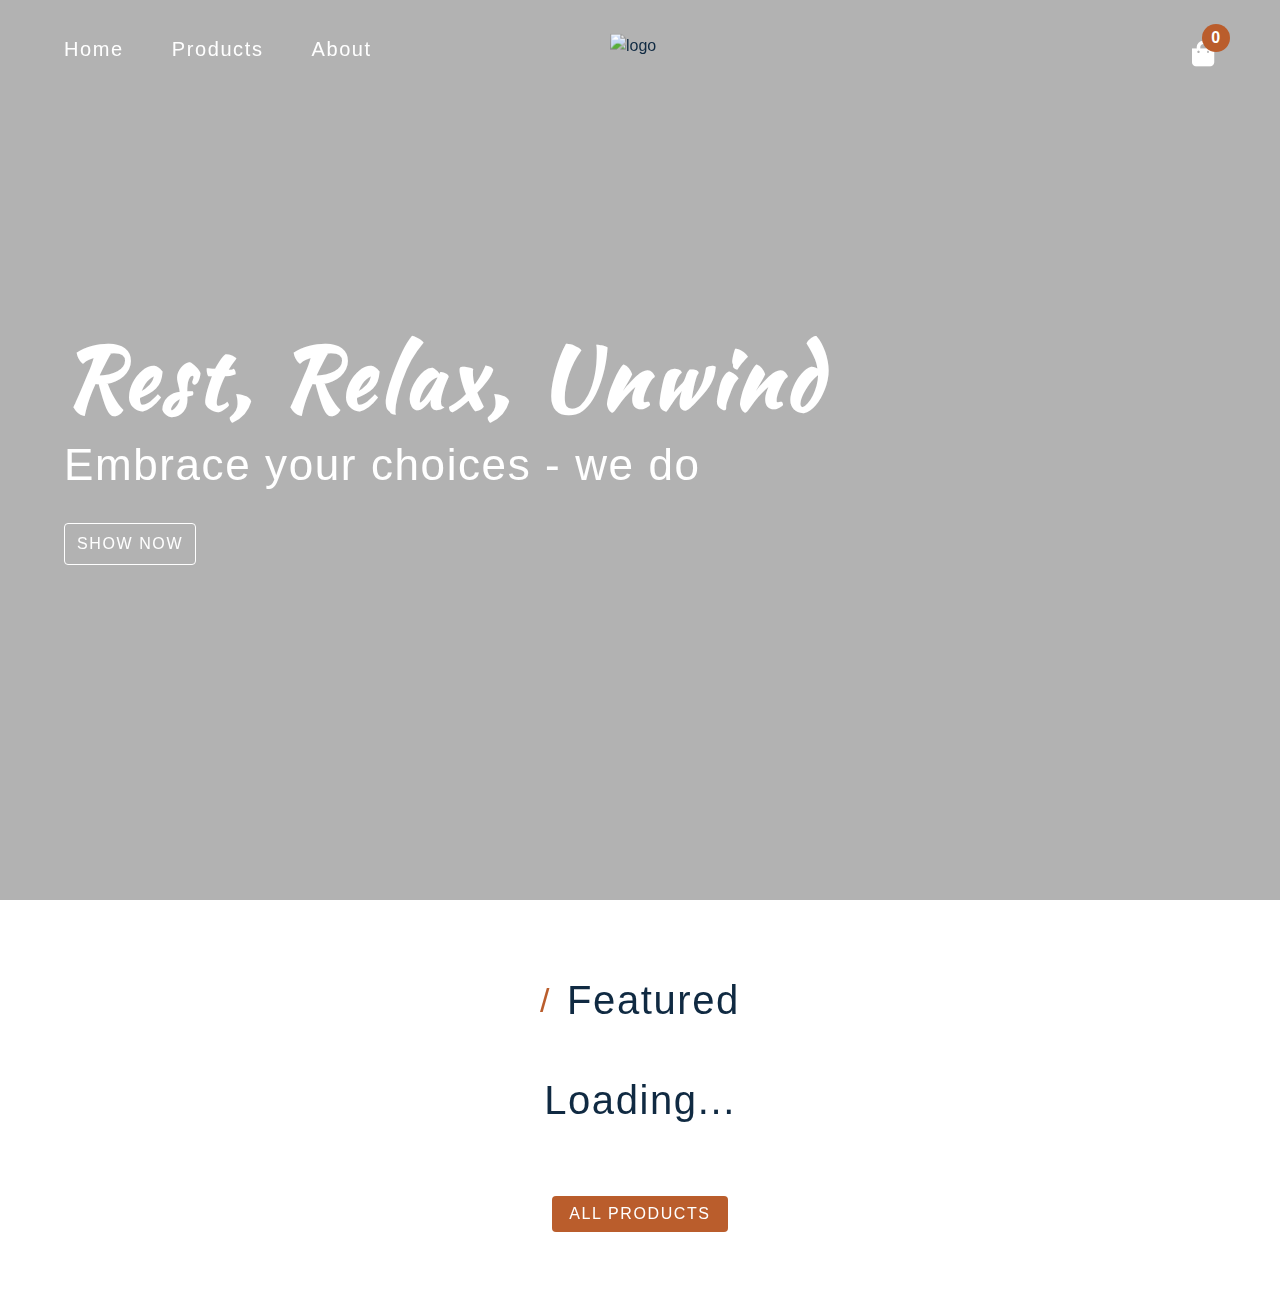
==== index.html @ 35b8a06c "Initial commit" ====
<!DOCTYPE html>
<html lang="en">
  <head>
    <meta charset="UTF-8" />
    <meta name="viewport" content="width=device-width, initial-scale=1.0" />
    <!-- font-awesome -->
    <link
      rel="stylesheet"
      href="https://cdnjs.cloudflare.com/ajax/libs/font-awesome/5.14.0/css/all.min.css"
    />
    <script src="https://cdnjs.cloudflare.com/ajax/libs/jquery/3.5.1/jquery.min.js" integrity="sha512-bLT0Qm9VnAYZDflyKcBaQ2gg0hSYNQrJ8RilYldYQ1FxQYoCLtUjuuRuZo+fjqhx/qtq/1itJ0C2ejDxltZVFg==" crossorigin="anonymous"></script>
    <!-- styles css -->
    <link rel="stylesheet" href="style.css" />
    <title>Home | Comfy</title>
  </head>
  <body>
    <!-- navbar -->
    <nav class="navbar">
        <div class="nav-center">
            <!-- links -->
            <div>
                <button class="toggle-nav">
                        <i class="fas fa-bars"></i>
                </button>
                <ul class="nav-links">
                    <li>
                        <a href="index.html" class="nav-link">
                            home
                        </a>
                    </li>
                    <li>
                        <a href="products.html" class="nav-link">
                            products
                        </a>
                    </li>
                    <li>
                        <a href="about.html" class="nav-link">
                            about
                        </a>
                    </li>
                </ul>
            </div>
            <!-- logo -->
            <img src="https://iconsplace.com/wp-content/uploads/_icons/ffa500/256/png/sofa-icon-11-256.png" class="nav-logo" alt="logo" />
            <!-- cart icon -->
            <div class="toggle-container">
                <button class="toggle-cart">
                    <i class="fas fa-shopping-bag"></i>
                </button>
                <span class="cart-item-count">0</span>
            </div>
        </div>
    </nav>
    <!-- hero -->
    <section class="hero">
      <div class="hero-container">
        <h1 class="text-slanted">
          rest, relax, unwind
        </h1>
        <h3>Embrace your choices - we do</h3>
        <a href="products.html" class="hero-btn">
          show now
        </a>
      </div>
    </section>
    <!-- sidebar -->
    <div class="sidebar-overlay">
      <aside class="sidebar">
        <!-- close -->
        <button class="sidebar-close">
          <i class="fas fa-times"></i>
        </button>
        <!-- links -->
        <ul class="sidebar-links">
          <li>
            <a href="index.html" class="sidebar-link">
              <i class="fas fa-home fa-fw"></i>
              home
            </a>
          </li>
          <li>
            <a href="products.html" class="sidebar-link">
              <i class="fas fa-couch fa-fw"></i>
              products
            </a>
          </li>
          <li>
            <a href="about.html" class="sidebar-link">
              <i class="fas fa-book fa-fw"></i>
              about
            </a>
          </li>
        </ul>
      </aside>
    </div>
    <!-- cart section-->
    <div class="cart-overlay">
      <aside class="cart">
        <button class="cart-close">
          <i class="fas fa-times"></i>
        </button>
        <header>
          <h3 class="text-slanted">your bag</h3>
        </header>
        <!-- cart items -->
        <div class="cart-items"></div>
        <!-- footer -->
        <footer>
          <h3 class="cart-total text-slanted">
            total : $12.99
          </h3>
          <button class="cart-checkout btn">checkout</button>
        </footer>
      </aside>
    </div>
    <!-- featured products -->
    <section class="section featured">
      <div class="title">
        <h2><span>/</span> featured</h2>
      </div>
      <div class="featured-center section-center">
        <h2 class="section-loading">
          loading...
        </h2>
        <!-- single product -->
        <!-- <article class="product">
          <div class="product-container">
            <img src="./images/main-bcg.jpeg" class="product-img img" alt="" />
           
            <div class="product-icons">
              <a href="product.html?id=1" class="product-icon">
                <i class="fas fa-search"></i>
              </a>
              <button class="product-cart-btn product-icon" data-id="1">
                <i class="fas fa-shopping-cart"></i>
              </button>
            </div>
          </div>
          <footer>
            <p class="product-name">name</p>
            <h4 class="product-price">$9.99</h4>
          </footer>
        </article> -->
        <!-- end of single product -->
      </div>
      <a href="products.html" class="btn">
        all products
      </a>
    </section>
    <script type="module" src="index.js"></script>
  </body>
</html>
---- style.css ----
@import url('https://fonts.googleapis.com/css2?family=Kaushan+Script&display=swap');

:root {
  /* dark shades of primary color*/
  --clr-primary-1: hsl(21, 91%, 17%);
  --clr-primary-2: hsl(21, 84%, 25%);
  --clr-primary-3: hsl(21, 81%, 29%);
  --clr-primary-4: hsl(21, 77%, 34%);
  /* primary/main color */
  --clr-primary-5: hsl(21, 62%, 45%);
  /* lighter shades of primary color */
  --clr-primary-6: hsl(21, 57%, 50%);
  --clr-primary-7: hsl(21, 65%, 59%);
  --clr-primary-8: hsl(21, 80%, 74%);
  --clr-primary-9: hsl(21, 94%, 87%);
  --clr-primary-10: hsl(21, 100%, 94%);
  /* darkest grey - used for headings */
  --clr-grey-1: #102a42;
  --clr-grey-2: hsl(211, 39%, 23%);
  --clr-grey-3: hsl(209, 34%, 30%);
  --clr-grey-4: hsl(209, 28%, 39%);
  /* grey used for paragraphs */
  --clr-grey-5: hsl(210, 22%, 49%);
  --clr-grey-6: hsl(209, 23%, 60%);
  --clr-grey-7: hsl(211, 27%, 70%);
  --clr-grey-8: hsl(210, 31%, 80%);
  --clr-grey-9: hsl(212, 33%, 89%);
  --clr-grey-10: hsl(210, 36%, 96%);
  --clr-white: #fff;
  --clr-red-dark: hsl(360, 67%, 44%);
  --clr-red-light: hsl(360, 71%, 66%);
  --clr-green-dark: hsl(125, 67%, 44%);
  --clr-green-light: hsl(125, 71%, 66%);
  --clr-black: #222;

  --transition: all 0.3s linear;
  --spacing: 0.1rem;
  --radius: 0.25rem;
  --light-shadow: 0 5px 15px rgba(0, 0, 0, 0.1);
  --dark-shadow: 0 5px 15px rgba(0, 0, 0, 0.2);
  --max-width: 1170px;
  --fixed-width: 620px;
}
/*
=============== 
Global Styles
===============
*/

*,
::after,
::before {
  margin: 0;
  padding: 0;
  box-sizing: border-box;
}
body {
  font-family: -apple-system, BlinkMacSystemFont, 'Segoe UI', Roboto, Oxygen,
    Ubuntu, Cantarell, 'Open Sans', 'Helvetica Neue', sans-serif;
  background: var(--clr-white);
  color: var(--clr-grey-1);
  line-height: 1.5;
  font-size: 0.875rem;
}
ul {
  list-style-type: none;
}
a {
  text-decoration: none;
}
h1,
h2,
h3,
h4 {
  letter-spacing: var(--spacing);
  text-transform: capitalize;
  line-height: 1.25;
  margin-bottom: 0.75rem;
  font-weight: 400;
}
h1 {
  font-size: 3rem;
}
h2 {
  font-size: 2rem;
}
h3 {
  font-size: 1.25rem;
}
h4 {
  font-size: 0.875rem;
}
p {
  margin-bottom: 1.25rem;
  color: var(--clr-grey-5);
}
@media screen and (min-width: 800px) {
  h1 {
    font-size: 4rem;
  }
  h2 {
    font-size: 2.5rem;
  }
  h3 {
    font-size: 1.75rem;
  }
  h4 {
    font-size: 1rem;
  }
  body {
    font-size: 1rem;
  }
  h1,
  h2,
  h3,
  h4 {
    line-height: 1;
  }
}
.img {
  width: 100%;
  display: block;
}
.text-slanted {
  font-family: 'Kaushan Script', cursive;
}
.section-center {
  width: 90vw;
  max-width: var(--max-width);
  margin: 0 auto;
}
.section {
  padding: 5rem 0;
}
.btn {
  background: var(--clr-primary-5);
  color: var(--clr-white);
  border-radius: var(--radius);
  padding: 0.375rem 0.75rem;
  text-transform: uppercase;
  letter-spacing: var(--spacing);
  display: inline-block;
  transition: var(--transition);
  border-color: transparent;
  cursor: pointer;
}
.btn:hover {
  background: var(--clr-primary-7);
  color: var(--clr-black);
}
.section-loading {
  text-align: center;
  position: absolute;
  top: 2rem;
  left: 50%;
  transform: translate(-50%, -50%);
  text-align: center;
}
.page-loading {
  position: fixed;
  top: 0;
  left: 0;
  width: 100%;
  height: 100%;
  background: var(--clr-grey-10);
  display: flex;
  align-items: center;
  justify-content: center;
}
/*
=============== 
Navbar
===============
*/

.navbar {

  height: 6rem;
  background: transparent;
  display: flex;
  align-items: center;
  justify-content: center;
}

.nav-center {
  width: 90vw;
  max-width: var(--max-width);
  display: flex;
  justify-content: space-between;
  align-items: center;
}
.nav-links {
  display: none;
}
.toggle-nav {
  background: var(--clr-primary-5);
  border-color: transparent;
  color: var(--clr-white);
  width: 3.75rem;
  height: 2.25rem;
  display: flex;
  align-items: center;
  justify-content: center;
  font-size: 1.5rem;
  border-radius: 2rem;
  cursor: pointer;
  transition: var(--transition);
}
.toggle-nav:hover {
  background: var(--clr-primary-3);
}
.toggle-container {
  position: relative;
  margin-top: 0.75rem;
}

.nav-logo{
    width: 60px;
}

.toggle-cart {
  background: transparent;
  border-color: transparent;
  font-size: 1.6rem;
  color: var(--clr-white);
  cursor: pointer;
}
.cart-item-count {
  position: absolute;
  top: -0.85rem;
  right: -0.85rem;
  background: var(--clr-primary-5);
  width: 1.75rem;
  height: 1.75rem;
  display: grid;
  place-items: center;
  border-radius: 50%;
  color: var(--clr-white);
  font-weight: bold;
  font-size: 1rem;
}
@media screen and (min-width: 800px) {
  .nav-center {
    position: relative;
  }
  .nav-logo {
    position: absolute;
    top: 50%;
    left: 65%;
    transform: translate(-50%, -60%);
  }
  .toggle-nav {
    display: none;
  }
  .nav-links {
    display: flex;
    font-size: 1.5rem;
    text-transform: capitalize;
  }
  .nav-link {
    color: var(--clr-white);
    margin-right: 3rem;
    letter-spacing: var(--spacing);
    transition: var(--transition);
    font-size: 1.25rem;
  }
  .nav-link:hover {
    color: var(--clr-primary-5);
  }
}
@media screen and (min-width: 992px) {
  .nav-logo {
    left: 50%;
  }
}
/* page navbar */
.page .nav-link {
  color: var(--clr-grey-1);
}
.page .nav-link:hover {
  color: var(--clr-primary-5);
}
.page .toggle-cart {
  color: var(--clr-grey-1);
}
/*
=============== 
Hero
===============
*/
.hero {
  min-height: 100vh;
  margin-top: -6rem;
  background: linear-gradient(rgba(0, 0, 0, 0.3), rgba(0, 0, 0, 0.3)),
    url('images/bg-14.jpg') center/cover;
  display: grid;
  place-items: center;
  color: var(--clr-white);
}
.hero-container {
  width: 90vw;
  max-width: var(--max-width);
}
.hero h1 {
  font-weight: 700;
}
.hero h3 {
  text-transform: none;
  font-size: 1.5rem;
}
.hero-btn {
  color: var(--clr-white);
  background: transparent;
  border: 1px solid var(--clr-white);
  padding: 0.5rem 0.75rem;
  display: inline-block;
  margin-top: 0.75rem;
  text-transform: uppercase;
  letter-spacing: var(--spacing);
  border-radius: var(--radius);
  transition: var(--transition);
}
.hero-btn:hover {
  background: var(--clr-white);
  color: var(--clr-primary-5);
}

@media screen and (min-width: 800px) {
  .hero h3 {
    font-size: 1.5rem;
    margin: 1rem 0;
  }
}

@media screen and (min-width: 992px) {
  .hero h1 {
    font-size: 5.25rem;
    letter-spacing: 5px;
  }
  .hero h3 {
    font-size: 2.75rem;
    margin: 1.5rem 0;
  }
}

/*
=============== 
Sidebar
===============
*/
.sidebar-overlay {
  position: fixed;
  top: 0;
  left: 0;
  width: 100%;
  height: 100%;
  display: grid;
  place-items: center;
  z-index: -1;
  transition: var(--transition);
  opacity: 0;
  background: rgba(0, 0, 0, 0.5);
}
.sidebar-overlay.show {
  opacity: 1;
  z-index: 100;
}
.sidebar {
  width: 90vw;
  height: 95vh;
  max-width: var(--fixed-width);
  background: var(--clr-white);
  border-radius: var(--radius);
  box-shadow: var(--dark-shadow);
  position: relative;
  padding: 4rem;
  transform: scale(0);
}
.show .sidebar {
  transform: scale(1);
}
.sidebar-close {
  font-size: 2rem;
  background: transparent;
  border-color: transparent;
  color: var(--clr-grey-5);
  position: absolute;
  top: 1rem;
  right: 1rem;
  cursor: pointer;
}
.sidebar-link {
  font-size: 1.5rem;
  text-transform: capitalize;
  color: var(--clr-grey-1);
}
.sidebar-link i {
  color: var(--clr-grey-5);
  margin-right: 1rem;
  margin-bottom: 1rem;
}
@media screen and (min-width: 800px) {
  .sidebar-overlay {
    display: none;
  }
}
/*
=============== 
Cart
===============
*/
.cart-overlay {
  position: fixed;
  top: 0;
  left: 0;
  width: 100%;
  height: 100%;
  background: rgba(0, 0, 0, 0.5);
  transition: var(--transition);
  opacity: 0;
  z-index: -1;
}
.cart-overlay.show {
  opacity: 1;
  z-index: 100;
}
.cart {
  position: fixed;
  top: 0;
  right: 0;
  width: 100%;
  height: 100%;
  max-width: 400px;
  background: var(--clr-grey-10);
  padding: 3rem 1rem 0 1rem;
  display: grid;
  grid-template-rows: auto 1fr auto;
  transition: var(--transition);
  transform: translateX(100%);
  overflow: scroll;
}
.show .cart {
  transform: translateX(0);
}
.cart-close {
  font-size: 2rem;
  background: transparent;
  border-color: transparent;
  color: var(--clr-grey-5);
  position: absolute;
  top: 0.5rem;
  left: 1rem;
  cursor: pointer;
}
.cart header {
  text-align: center;
}
.cart header h3 {
  font-weight: 500;
}
.cart-total {
  text-align: center;
  margin-bottom: 2rem;
  font-weight: 500;
}
.cart-checkout {
  display: block;
  width: 75%;
  margin: 0 auto;
  margin-bottom: 3rem;
}
/* cart item */
.cart-item {
  margin: 1rem 0;
  display: grid;
  grid-template-columns: auto 1fr auto;

  column-gap: 1.5rem;
  align-items: center;
}
.cart-item-img {
  width: 75px;
  height: 50px;
  object-fit: cover;
  border-radius: var(--radius);
}
.cart-item-name {
  margin-bottom: 0.15rem;
}
.cart-item-price {
  margin-bottom: 0;
  font-size: 0.75rem;
  color: var(--clr-grey-3);
}
.cart-item-remove-btn {
  background: transparent;
  border-color: transparent;
  color: var(--clr-grey-5);
  letter-spacing: var(--spacing);
  cursor: pointer;
}
.cart-item-amount {
  margin-bottom: 0;
  text-align: center;
  color: var(--clr-grey-3);
  line-height: 1;
}
.cart-item-increase-btn,
.cart-item-decrease-btn {
  background: transparent;
  border-color: transparent;
  color: var(--clr-primary-5);
  cursor: pointer;
  font-size: 0.85rem;
  padding: 0.25rem;
}
/*
=============== 
Title
===============
*/

.title h2 {
  display: flex;
  justify-content: center;
  align-items: center;
  font-weight: 500;
}
.title span {
  color: var(--clr-primary-5);
  font-size: 0.85em;
  margin-right: 1rem;
}
/*
=============== 
product
===============
*/
.product-img {
  height: 15rem;
  object-fit: cover;
  border-radius: var(--radius);
}
.product-container {
  position: relative;
}
.product-icons {
  position: absolute;
  top: 50%;
  left: 50%;
  transform: translate(-50%, -50%);
  opacity: 0;
  display: flex;
  transition: var(--transition);
}
.product-icon {
  width: 2.25rem;
  height: 2.25rem;
  background: var(--clr-primary-5);
  color: var(--clr-white);
  display: grid;
  place-items: center;
  border-radius: 50%;
  transition: var(--transition);
  cursor: pointer;
  font-size: 1rem;
  border-color: transparent;
  margin: 0 0.5rem;
}
.product-icon:hover {
  background: var(--clr-primary-7);
}
.product-container:hover .product-icons {
  opacity: 1;
}
.product footer {
  padding: 0.75rem 0;
  text-align: center;
}
.product-name {
  margin-bottom: 0.25rem;
  text-transform: capitalize;
  letter-spacing: var(--spacing);
}
.product-price {
  margin-bottom: 0;
  color: var(--clr-grey-3);
  font-weight: 700;
}

.featured-center {
  margin: 3rem auto 2rem auto;
  display: grid;
  gap: 1rem;
  min-height: 6rem;
  position: relative;
}
.featured .btn {
  display: block;
  width: 11rem;
  margin: 0 auto;
  text-align: center;
}
@media screen and (min-width: 992px) {
  .featured-center {
    display: grid;
    grid-template-columns: 1fr 1fr;
  }
}
@media screen and (min-width: 1200px) {
  .featured-center {
    display: grid;
    grid-template-columns: 1fr 1fr 1fr;
  }
  .product .img {
    height: 13rem;
  }
}
/*
=============== 
About Page
===============
*/
.about-text {
  line-height: 2;
  max-width: 45em;
  margin: 0 auto;
  margin-top: 2rem;
}

/*
=============== 
Products Page
===============
*/
.products {
  width: 90vw;
  display: grid;
  grid-gap: 1rem;
  margin: 4rem auto;
  max-width: var(--max-width);
  position: relative;
}
.filters-container {
  position: sticky;
  top: 1rem;
}
.filters h4 {
  font-weight: 500;
  margin: 1.5rem 0 0.5rem;
}

.search-input {
  padding: 0.5rem;
  background: var(--clr-grey-10);
  border-radius: var(--radius);
  border-color: transparent;
  letter-spacing: var(--spacing);
}
.search-input::placeholder {
  text-transform: capitalize;
}
.company-btn {
  display: block;
  margin: 0.25em 0;
  padding: 0.25rem;
  text-transform: capitalize;
  background: transparent;
  border-color: transparent;
  letter-spacing: var(--spacing);
  color: var(--clr-grey-5);
  cursor: pointer;
  transition: var(--transition);
}
.company-btn:hover {
  color: var(--clr-grey-3);
}
.price-filter {
  background: var(--clr-grey-5) !important;
  color: var(--clr-grey-5);
}
@media screen and (min-width: 768px) {
  .products {
    grid-template-columns: 200px 1fr;
  }
  .categories {
    position: sticky;
    top: 1rem;
  }
}
@media screen and (min-width: 992px) {
  .products-container {
    display: grid;
    grid-template-columns: repeat(2, 1fr);
    gap: 1rem;
  }
  .products-container .product-img {
    height: 10rem;
  }
  .products-container .product-name {
    font-size: 0.85rem;
  }
  .products-container .product-price {
    font-size: 0.85rem;
  }
}
@media screen and (min-width: 1170px) {
  .products-container {
    grid-template-columns: repeat(3, 1fr);
  }
}
.filter-error {
  position: absolute;
  top: 5rem;
  left: 0;
  width: 100%;
  text-align: center;
  margin-top: 4rem;
}
/*
=============== 
Single Product Page
===============
*/
.page-hero {
  min-height: 20vh;
  display: grid;
  place-items: center;
  background: var(--clr-grey-10);
  color: var(--clr-grey-5);
}
.page-hero-title {
  font-weight: 500;
}

.page-hero-title a{
    color: var(--clr-grey-4);
    transition: all 0.1s ease-in;
}

.page-hero-title a:hover{
    color: var(--clr-primary-5);
}

.single-product {
  padding: 2rem 0;
}
.single-product-center {
  margin: 2rem auto;
  display: grid;
  gap: 1rem 2rem;
}
.single-product-img {
  height: 25rem;
  border-radius: var(--radius);
  object-fit: cover;
}
.single-product-company {
  font-size: 1.2rem;
  color: var(--clr-grey-8);
  text-transform: uppercase;
  letter-spacing: var(--spacing);
  margin-bottom: 1.25rem;
}
.single-product-price {
  color: var(--clr-grey-3);
  font-size: 1.25rem;
  font-weight: 500;
}

.product-color {
  display: inline-block;
  width: 1rem;
  height: 1rem;
  border-radius: 50%;
  background: #222;
  margin: 0.5rem 0.5rem 1.5rem 0;
}

.single-product-desc {
  max-width: 25em;
  line-height: 1.8;
}
@media screen and (min-width: 992px) {
  .single-product-center {
    grid-template-columns: 1fr 1fr;
  }
}
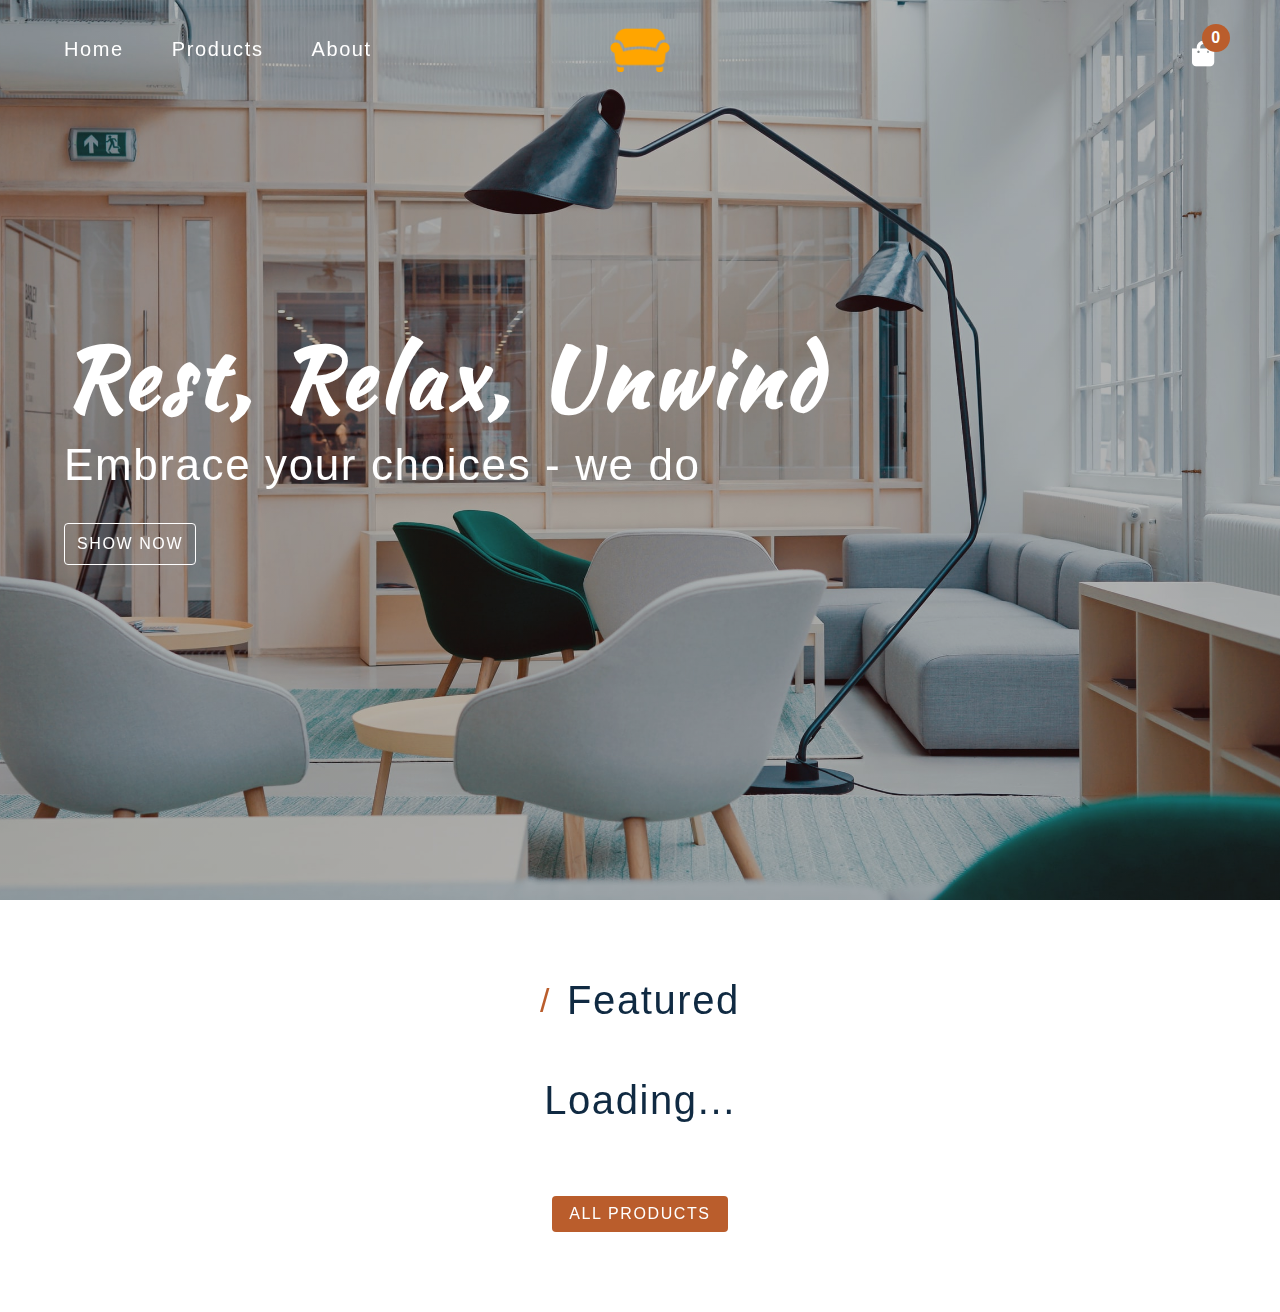
==== commit e74bc3a0: "update product-details" ====
--- a/index.html
+++ b/index.html
@@ -3,6 +3,8 @@
   <head>
     <meta charset="UTF-8" />
     <meta name="viewport" content="width=device-width, initial-scale=1.0" />
+    <!-- Favicon -->
+    <link rel="shortcut icon" type="image/x-icon" href="images/favicon.png" />
     <!-- font-awesome -->
     <link
       rel="stylesheet"
@@ -41,7 +43,7 @@
                 </ul>
             </div>
             <!-- logo -->
-            <img src="https://iconsplace.com/wp-content/uploads/_icons/ffa500/256/png/sofa-icon-11-256.png" class="nav-logo" alt="logo" />
+            <img src="./images/logo.png" class="nav-logo" alt="logo" />
             <!-- cart icon -->
             <div class="toggle-container">
                 <button class="toggle-cart">
--- a/style.css
+++ b/style.css
@@ -191,6 +191,7 @@
 }
 .nav-links {
   display: none;
+  margin-bottom: 0;
 }
 .toggle-nav {
   background: var(--clr-primary-5);
@@ -292,7 +293,7 @@
   min-height: 100vh;
   margin-top: -6rem;
   background: linear-gradient(rgba(0, 0, 0, 0.3), rgba(0, 0, 0, 0.3)),
-    url('images/bg-14.jpg') center/cover;
+    url('images/bg-home.jpg') center/cover;
   display: grid;
   place-items: center;
   color: var(--clr-white);
@@ -781,6 +782,45 @@
   max-width: 25em;
   line-height: 1.8;
 }
+/* Footer section*/
+.footer {
+  background: #F7F7F7;
+  padding: 50px 0;
+}
+
+.footer .footer-menu {
+  margin-top: 30px;
+}
+
+.footer .footer-menu li {
+  display: inline-block;
+  margin: 0 10px;
+}
+
+.footer .footer-menu li a {
+  color: #333;
+  font-size: 12px;
+}
+
+.footer .copyright-text {
+  margin-top: 20px;
+}
+
+.social-media li {
+  display: inline-block;
+  margin: 0 5px;
+}
+
+.social-media li a {
+  padding: 8px 10px;
+}
+
+.social-media li a i {
+  font-size: 20px;
+  color: #555;
+}
+
+
 @media screen and (min-width: 992px) {
   .single-product-center {
     grid-template-columns: 1fr 1fr;
